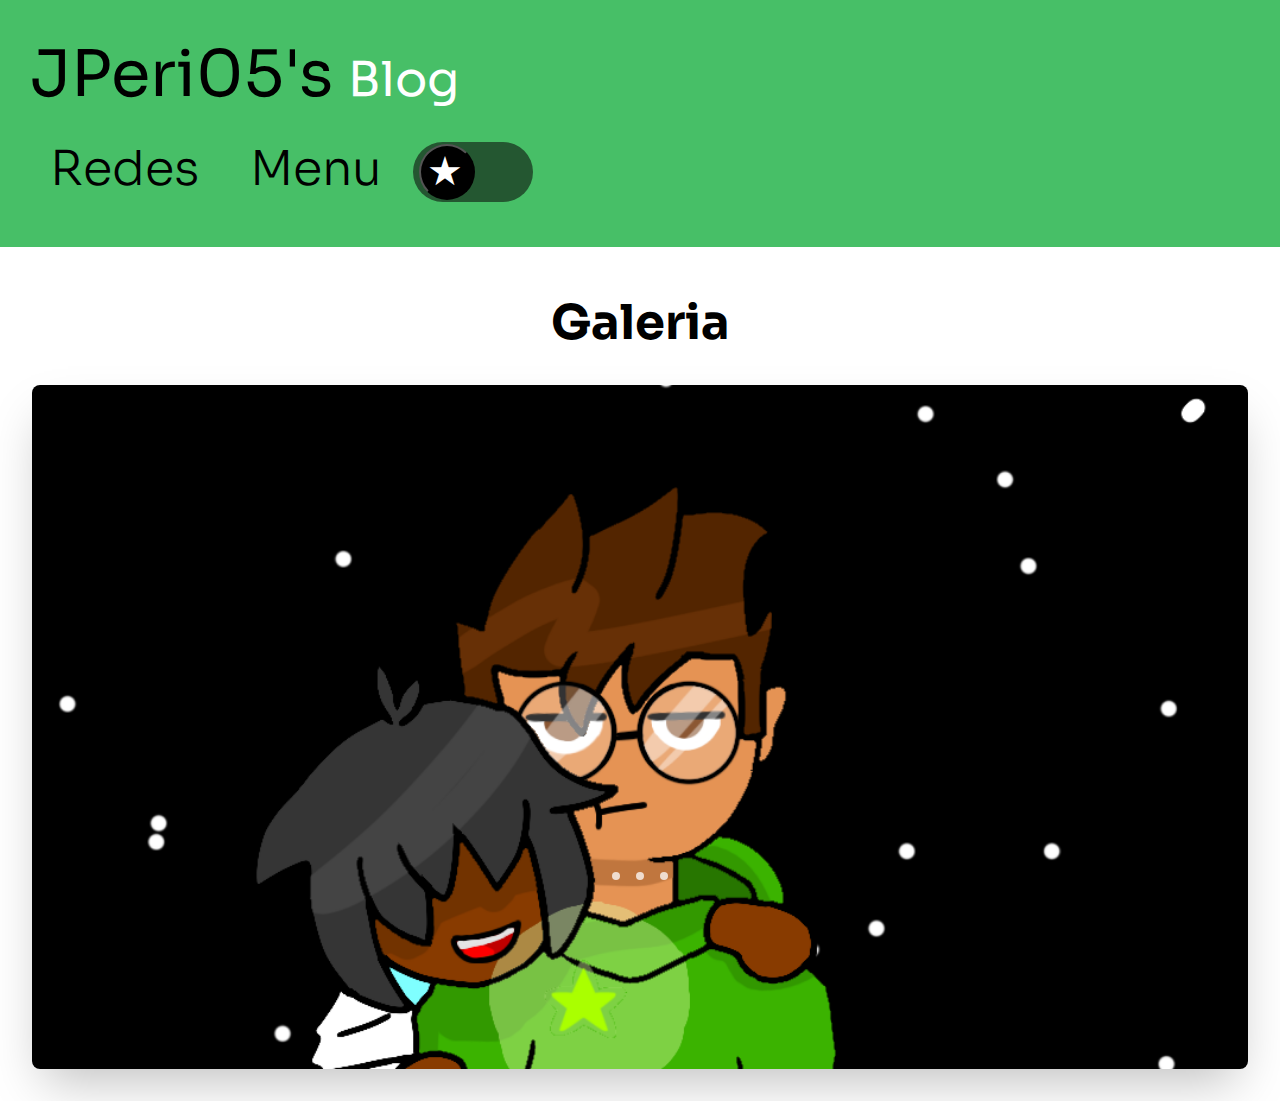
==== galeria.html @ e8571c25 "Adicionando galeria e preview de imagens" ====
<!DOCTYPE html>
<html>

<head>
  <meta charset="UTF-8">
  <meta name="viewport" content="width=device-width, initial-scale=1">
  <link rel="stylesheet" href="style.css">
  <title>Galeria</title>
</head>

<body class="light-mode">
  <header>
        <div class="header-box">
          <a class="header-title" href="index.html">JPeri05's
          <span class="title-span">Blog</span></a>
        </div>
        <div class="navbox">
            <nav class="navbar">
                <ul>
                    <li><a href="#">Redes</a></li>
                    <li>
                        <a href="#">Menu</a>
                        <ul>
                            <li><a href="sobre-mim.html">Sobre</a></li>
                            <li><a href="#">Blog</a></li>
                            <li><a href="galeria.html">Galeria</a></li>
                        </ul>
                    </li>
                    <li>
                        <div class="buttonSlider">
                            <button id="toggle-button">★</button>
                        </div>
                    </li>
                </ul>
            </nav>
        </div>
    </header>
    <main>
      <section class="main-section">
        <h1 class="title">Galeria</h1>
  <section class="slide-section">
    <div class="slidder-wrapper">
      <div class="slider">
        <img id="slide-1" src="img/img-galeria/142 Sem Título.png" alt="Star Catchers">
        <img id="slide-2" src="img/img-galeria/22 Sem Título.png" alt="Psao - O monstro">
        <img id="slide-3" src="img/img-galeria/262 Sem Título_20221121214609.png" alt="Poggers">
      </div>
      <div class="slider-nav">
        <a href="#slide-1"></a>
        <a href="#slide-2"></a>
        <a href="#slide-3"></a>
      </div>
    </div>
  </section>
</body>

</html>
---- style.css ----
@import url('https://fonts.googleapis.com/css2?family=Sora:wght@100;200;300;400;500;600;700;800&display=swap');

* {
  margin: 0;
  padding: 0;
  box-sizing: border-box;
}

:root {
  --color-box: #47bf67;
  --lighter-color: #3da859;
  --darkcolor-box: #2d6e3e;
  --darker-color: #245731;
  --color-special: #76fc6a;
  --neutral-gray: #999;
}

@media (max-width: 1600px) {
  body {
    width: 100%;
    height: 100vh;
    font-size: 16pt;
    font-family: 'Sora', sans-serif;
    color: #000;
  }
  
  header {
    width: 100%;
    height: auto;
    margin-bottom: 5vh;
    background-color: var(--color-box);
    padding: 30px;
    line-height: 1.4;
    text-align: start;
  }
  
  .header-title {
    font-size: 4rem;
    text-align: left;
    text-decoration: none;
    color: #000;
  }
  
  .buttonSlider {
    width: 120px;
    height: 60px;
    border-radius: 130px;
    background: var(--darker-color);
    display: flex;
    justify-content: start;
    padding-top: 2px;
    padding-bottom: 2px;
    padding-left: 6px;
    transition: all .5s;
  }
  
  .dark-mode .buttonSlider {
    width: 120px;
    height: 60px;
    border-radius: 130px;
    background: var(--lighter-color);
    display: flex;
    justify-content: end;
    padding-top: 2px;
    padding-bottom: 2px;
    padding-left: 6px;
    transition: all .5s;
  }
  
  .title-span {
    font-size: 3rem;
    color: #fff;
  }
  
  .title {
    font-size: 3rem;
    text-align: center;
  }
  
  .main-section {
    text-align: center;
  }
  
  .main-box1 {
    display: flex;
    flex-direction: row;
    justify-content: center;
  }
  
  .main-article {
    margin-top: 25px;
    width: 80%;
    height: auto;
    text-align: left;
    line-height: 1.4;
    padding: 25px 25px 15px 25px;
    border: #000 5px solid;
  }
  
  .main-article p {
    font-size: 14pt;
  }
  
  .name-span {
    font-size: 14pt;
    color: var(--color-special);
  }
  
  .article-span {
    font-size: 12pt;
  }
  
  .span-email {
    color: darkgreen;
    text-decoration: underline;
  }
  
  footer {
    width: 100%;
    height: auto;
    margin-top: 3vh;
    background-color: var(--color-box);
    line-height: 1.4;
    padding: 15px;
  }
  
  .footer-title {
    font-size: 2rem;
    text-align: center;
    font-weight: 400;
  }
  
  .light-mode {
    background-color: #fff;
    color: #000;
    transition: all .5s;
  }
  
  .light-mode article {
    border-color: #000;
  }
  
  .dark-mode {
    background-color: #000;
    color: #fff;
    transition: all .5s;
  }
  
  .dark-mode article {
    border-color: #fff;
  }
  
  .dark-mode .title-span {
    color: #000;
  }
  
  .dark-mode header {
    background-color: var(--darkcolor-box);
  }
  
  .dark-mode footer {
    background-color: var(--darkcolor-box);
  }
  
  .light-mode .navbar li {
    background: var(--color-box);
  }
  
  .dark-mode .navbar li {
    background: var(--darkcolor-box);
  }
  
  .dark-mode .navbox {
    background: var(--darkcolor-box);
  }
  
  #toggle-button {
    fill: #fff;
    color: #fff;
    background-color: #000;
    width: 56px;
    height: 56px;
    border-radius: 50%;
    font-size: 30pt;
    line-height: 1.0;
    text-align: center;
    padding: 5px;
    padding-left: 6px;
    display: flex;
    transition: all .5s;
  }
  
  .dark-mode #toggle-button {
    fill: #fff;
    color: #000;
    background-color: #fff;
    width: 56px;
    height: 56px;
    border-radius: 50%;
    font-size: 30pt;
    line-height: 1.0;
    text-align: center;
    padding: 5px;
    padding-left: 8px;
    display: flex;
    transition: all .5s;
  }
  
  #toggle-button:hover {
    background-color: #888;
    color: #fff;
  }
  
  .dark-mode #toggle-button:hover {
    background-color: #888;
    color: #000;
  }
  
  .header-box {
    background: var(--color-box);
  }
  
  .dark-mode .header-box {
    background: var(--darkcolor-box);
  }
  
  .navbox {
    display: flex;
    flex-direction: row;
    justify-content: center;
    background: var(--color-box);
  }
  
  .dark-mode .navbox {
    display: flex;
    flex-direction: row;
    justify-content: center;
    background: var(--darkcolor-box);
  }
  
  .dark-mode .navbar {
    background-color: var(--darkcolor-box);
    position: relative;
    z-index: 999;
    width: 100%;
    font-size: 3rem;
    color: #fff;
  }
  
  .navbar {
    background-color: var(--color-box);
    position: relative;
    z-index: 999;
    width: 100%;
    font-size: 3rem;
    color: #000;
  }
  
  .dark-mode .navbar ul {
    list-style-type: none;
    background: var(--darkcolor-box);
  }
  
  .navbar ul {
    list-style-type: none;
    background: var(--color-box);
    line-height: 1.4
  }
  
  .navbar li {
    display: inline-block;
  }
  
  .navbar li a {
    color: white;
    display: block;
    padding: 15px 20px;
    text-decoration: none;
    font-weight: 300;
    color: #000;
  }
  
  .dark-mode .navbar li a {
    color: #000;
    display: block;
    padding: 15px 20px;
    text-decoration: none;
  }
  
  .navbar ul ul {
    position: absolute;
    display: none;
  }
  
  .navbar ul ul li {
    display: block;
  }
  
  .navbar li:hover ul {
    display: block;
  }
  
  .navbar ul ul li a:hover {
    background-color: #555;
  }
  
  .table-sobre {
    width: 70%;
    height: auto;
    margin: auto;
    padding: 15px;
    font-size: 30pt;
    background-color: #fff;
    border: 5px #000 solid;
  }
  
  .table-sobre th {
    text-align: left;
    padding: 5px;
    padding-right: 0;
    font-weight: 500;
  }
  
  .table-sobre td {
    text-align: right;
    padding: 5px;
    padding-left: 0;
    font-weight: 300;
  }
  
  .dark-mode .table-sobre {
    width: 70%;
    height: auto;
    margin: auto;
    padding: 15px;
    font-size: 30pt;
    background-color: #000;
    border: 5px #fff solid;
    color: #fff;
  }
  
  .dark-mode .table-sobre th {
    text-align: left;
    padding: 5px;
    padding-right: 0;
    font-weight: 500;
  }
  
  .dark-mode .table-sobre td {
    text-align: right;
    padding: 5px;
    padding-left: 0;
    font-weight: 300;
  }
  
  .espere {
    margin-top: 5vh;
    display: flex;
    justify-content: center;
  }
  
  .espere img {
    width: 800px;
    height: auto;
    display: flex;
  }
  
  .slide-section {
    padding: 2rem;
  }
  
  .slider-wrapper {
    position: relative;
    max-width: 48rem;
    margin: 0 auto;
  }
  
  .slider {
    display: flex;
    aspect-ratio: 16/9;
    overflow-x: auto;
    scroll-snap-type: x mandatory;
    scroll-behavior: smooth;
    box-shadow: 0 1.5rem 3rem -0.75rem hsla(0, 0%, 0%, 0.25);
    border-radius: 0.5rem;
  }
  
  .slider img {
    flex: 1 0 100%;
    scroll-snap-align: start;
    object-fit: cover;
  }
  
  .slider-nav {
    display: flex;
    column-gap: 1rem;
    position: absolute;
    bottom: 1.25rem;
    left: 50%;
    transform: translateX(-50%);
    z-index: 1;
  }
  
  .slider-nav a {
    width: 0.5rem;
    height: 0.5rem;
    border-radius: 50%;
    background-color: #fff;
    opacity: 0.75;
    transition: opacity ease 250ms;
  }
  
  slider-nav a:hover {
    opacity: 100%;
  }
}

@media (max-width: 600px) {
  body {
    width: 100%;
    height: 100vh;
    font-size: 20pt;
    font-family: 'Sora', sans-serif;
    font-weight: 200;
  }
  
  header {
    width: 100%;
    height: auto;
    margin-bottom: 2vh;
    background-color: var(--color-box);
    padding: 15px;
    line-height: 1.2;
    text-align: center;
  }
  
  .header-title {
    font-size: 3rem;
    text-align: center;
    font-weight: 500;
    text-decoration: none;
    color: #000;
  }
  
  .dark-mode .header-title {
    color: #fff;
  }
  
  .buttonSlider {
    width: 60px;
    height: 30px;
    border-radius: 130px;
    background: var(--darker-color);
    display: flex;
    justify-content: start;
    padding-top: 1px;
    padding-bottom: 1px;
    padding-left: 3px;
    transition: all .5s;
  }
  
  .dark-mode .buttonSlider {
    width: 60px;
    height: 30px;
    border-radius: 130px;
    background: var(--lighter-color);
    display: flex;
    justify-content: end;
    padding-top: 1px;
    padding-bottom: 1px;
    padding-left: 3px;
    transition: all .5s;
  }
  
  .title-span {
    font-size: 2rem;
    color: #fff;
  }
  
  .title {
    font-size: 1.5rem;
    text-align: center;
    font-weight: 400;
  }
  
  .main-section {
    text-align: center;
  }
  
  .main-box1 {
    display: flex;
    flex-direction: row;
    justify-content: center;
  }
  
  .main-box2 {
    display: flex;
    flex-direction: column;
    justify-content: center;
  }
  
  .main-article {
    width: 80%;
    height: auto;
    text-align: left;
    line-height: 1.4;
    padding: 20px 10px 10px 20px;
    border: #000 5px solid;
  }
  
  .main-article p {
    font-size: 11pt;
  }
  
  .name-span {
    font-size: 13pt;
    color: var(--color-special);
    font-weight: 450;
  }
  
  .article-span {
    font-size: 13pt;
    font-weight: 300;
  }
  
  .span-email {
    color: darkgreen;
    text-decoration: underline;
    font-weight: 600;
  }
  
  footer {
    width: 100%;
    height: auto;
    margin-top: 3vh;
    background-color: var(--color-box);
    line-height: 1.4;
    padding: 15px;
  }
  
  .footer-title {
    font-size: 1.5rem;
    text-align: center;
    font-weight: 400;
  }
  
  .light-mode {
    background-color: #fff;
    color: #000;
    transition: all .5s;
  }
  
  .light-mode article {
    border-color: #000;
  }
  
  .dark-mode {
    background-color: #000;
    color: #fff;
    transition: all .5s;
  }
  
  .dark-mode article {
    border-color: #fff;
  }
  
  .dark-mode .title-span {
    color: #000;
  }
  
  .dark-mode header {
    background-color: var(--darkcolor-box);
  }
  
  .dark-mode footer {
    background-color: var(--darkcolor-box);
  }
  
  .light-mode .navbar li {
    background: var(--color-box);
  }
  
  .dark-mode .navbar li {
    background: var(--darkcolor-box);
  }
  
  .dark-mode .navbox {
    background: var(--darkcolor-box);
  }
  
  #toggle-button {
    fill: #fff;
    color: #fff;
    background-color: #000;
    width: 28px;
    height: 28px;
    border-radius: 50%;
    font-size: 18pt;
    text-align: center;
    padding: 1px;
    line-height: 1.0;
    display: flex;
    transition: all .5s;
  }
  
  .dark-mode #toggle-button {
    fill: #fff;
    color: #000;
    background-color: #fff;
    width: 28px;
    height: 28px;
    border-radius: 50%;
    font-size: 18pt;
    text-align: center;
    padding: 1px;
    line-height: 1.0;
    display: flex;
    transition: all .5s;
  }
  
  #toggle-button:hover {
    background-color: #888;
    color: #fff;
  }
  
  .dark-mode #toggle-button:hover {
    background-color: #888;
    color: #000;
  }
  
  .header-box {
    background: var(--color-box);
  }
  
  .dark-mode .header-box {
    background: var(--darkcolor-box);
  }
  
  .navbox {
    display: flex;
    flex-direction: row;
    background: var(--color-box);
  }
  
  .dark-mode .navbox {
    display: flex;
    flex-direction: row;
    background: var(--darkcolor-box);
  }
  
  .dark-mode .navbar {
    background-color: var(--darkcolor-box);
    position: relative;
    z-index: 999;
    width: 100%;
    font-size: 1.5rem;
    color: #fff;
  }
  
  .navbar {
    background-color: var(--color-box);
    position: relative;
    z-index: 999;
    width: 100%;
    font-size: 1.5rem;
    color: #000;
  }
  
  .dark-mode .navbar ul {
    list-style-type: none;
    background: var(--darkcolor-box);
  }
  
  .navbar ul {
    list-style-type: none;
    background: var(--color-box);
    line-height: 1.4
  }
  
  .navbar li {
    display: inline-block;
  }
  
  .navbar li a {
    color: white;
    display: block;
    padding: 5px 10px;
    text-decoration: none;
    font-weight: 400;
  }
  
  .dark-mode .navbar li a {
    color: #000;
    display: block;
    padding: 5px 10px;
    text-decoration: none;
  }
  
  .navbar ul ul {
    position: absolute;
    display: none;
  }
  
  .navbar ul ul li {
    display: block;
  }
  
  .navbar li:hover ul {
    display: block;
  }
  
  .navbar ul ul li a:hover {
    background-color: #555;
  }
  
  .table-sobre {
    width: auto;
    height: auto;
    margin: auto;
    padding: 20px 20px 10px 20px;
    font-size: 14pt;
    background-color: #000;
    border: 1px solid #000;
    padding: 1px;
  }
  .dark-mode .table-sobre {
    width: auto;
    height: auto;
    margin: auto;
    font-size: 14pt;
    background-color: #fff;
    border: 1px solid #fff;
    padding: 1px;
  }
  .table-sobre tr {
    background-color: #fff;
    padding: 1px;
  }
  .dark-mode .table-sobre tr {
    background-color: #000;
    padding: 1px;
  }
  
  .table-sobre th {
    text-align: left;
    padding: 5px;
    padding-right: 0;
    font-weight: 500;
    padding: 5px;
  }
  .dark-mode .table-sobre th {
    border-color: #000;
    padding: 5px;
  }
  .table-sobre td {
    text-align: right;
    padding: 5px;
    padding-left: 0;
    font-weight: 300;
    padding: 5px;
  }
  .dark-mode .table-sobre td {
    border-color: #fff;
    padding: 5px;
  }
  
  .espere {
    margin-top: 5vh;
    display: flex;
    justify-content: center;
  }
  .espere img {
    width: 300px;
    height: auto;
    display: flex;
  }
  
  .slide-section {
    padding: 2rem;
  }
  
  .slider-wrapper {
    position: relative;
    max-width: 48rem;
    margin: 0 auto;
  }
  
  .slider {
    display: flex;
    aspect-ratio: 16/9;
    overflow-x: auto;
    scroll-snap-type: x mandatory;
    scroll-behavior: smooth;
    box-shadow: 0 1.5rem 3rem -0.75rem hsla(0, 0%, 0%, 0.25);
    border-radius: 0.5rem;
  }
  
  .slider img {
    flex: 1 0 100%;
    scroll-snap-align: start;
    object-fit: cover;
  }
  
  .slider-nav {
    display: flex;
    column-gap: 1rem;
    position: absolute;
    bottom: 1.25rem;
    left: 50%;
    transform: translateX(-50%);
    z-index: 1;
  }
  
  .slider-nav a {
    width: 0.5rem;
    height: 0.5rem;
    border-radius: 50%;
    background-color: #fff;
    opacity: 0.75;
    transition: opacity ease 250ms;
  }
  
  slider-nav a:hover {
    opacity: 100%;
  }
}
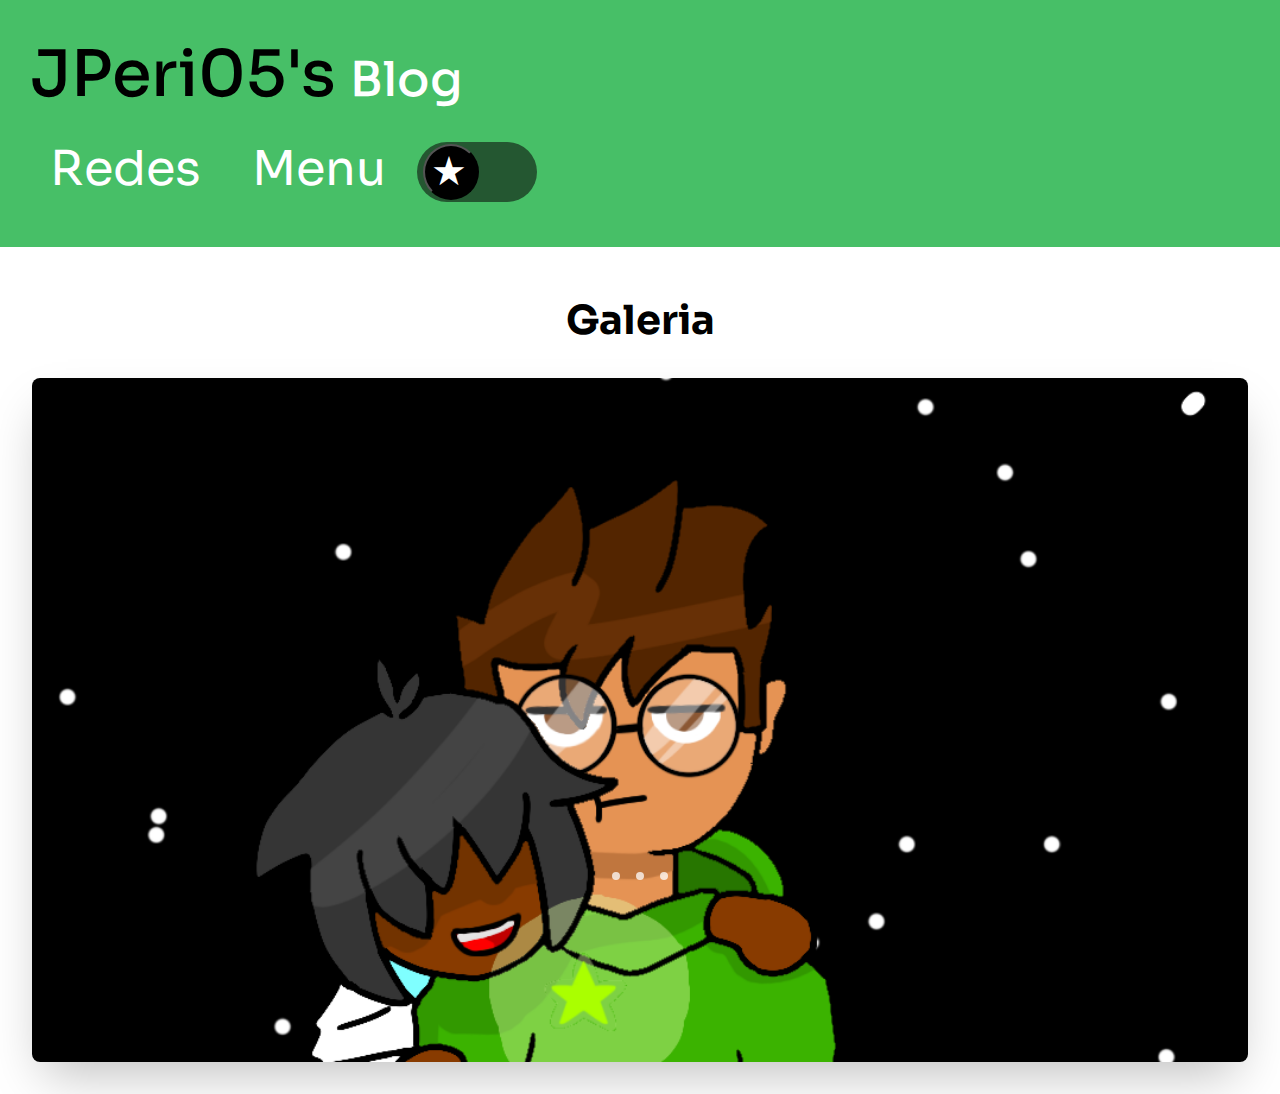
==== commit ea829d99: "Reorganizando códigos CSS" ====
--- a/galeria.html
+++ b/galeria.html
@@ -4,16 +4,14 @@
 <head>
   <meta charset="UTF-8">
   <meta name="viewport" content="width=device-width, initial-scale=1">
-  <link rel="stylesheet" href="style.css">
+  <link rel="stylesheet" href="style2.css">
   <title>Galeria</title>
 </head>
 
 <body class="light-mode">
-  <header>
-        <div class="header-box">
+  <header class="header-box">
           <a class="header-title" href="index.html">JPeri05's
           <span class="title-span">Blog</span></a>
-        </div>
         <div class="navbox">
             <nav class="navbar">
                 <ul>
@@ -28,7 +26,7 @@
                     </li>
                     <li>
                         <div class="buttonSlider">
-                            <button id="toggle-button">★</button>
+                            <button id="switch-button">★</button>
                         </div>
                     </li>
                 </ul>
--- a/style2.css
+++ b/style2.css
@@ -0,0 +1,649 @@
+@import url('https://fonts.googleapis.com/css2?family=Sora:wght@100;200;300;400;500;600;700;800&display=swap');
+
+* {
+  margin: 0;
+  padding: 0;
+  box-sizing: border-box;
+}
+
+:root {
+  --color-box: #47bf67;
+  --lighter-color: #3da859;
+  --darkcolor-box: #2d6e3e;
+  --darker-color: #245731;
+  --color-special: #76fc6a;
+  --neutral-gray: #999;
+}
+
+/* Estilo para computador */
+@media (max-width: 1600px) {
+  /* Modo claro/padrão */
+  .light-mode {
+    width: 100%;
+    height: 100vh;
+    font-size: 16pt;
+    font-weight: 200;
+    color: #000;
+    background-color: #fff;
+    font-family: 'Sora', sans-serif;
+  }
+  /* Modo escuro/alternativo */
+  .dark-mode {
+    color: #fff;
+    background-color: #000;
+  }
+  /* Cabeçario do site */
+  .header-box {
+    width: 100%;
+    height: auto;
+    margin-bottom: 3rem;
+    padding: 30px;
+    line-height: 1.4;
+    text-align: start;
+    background-color: var(--color-box);
+  }
+  /* Cabeçario modo escuro */
+  .dark-mode header {
+    background-color: var(--darkcolor-box);
+  }
+  /* Titulo do cabeçario */
+  .header-title {
+    font-size: 4rem;
+    font-weight: 500;
+    text-align: left;
+    text-decoration: none;
+    color: #000;
+  }
+  /* Modo escuro do título cabeçario */
+  .dark-mode .header-title {
+    color: #fff;
+  }
+  /* Span do titulo do cabeçario */
+  .title-span {
+    font-size: 3rem;
+    color: #fff;
+  }
+  /* Modo escuro do Span cabeçario */
+  .dark-mode .title-span {
+    color: #000;
+  }
+  /* Área de navegação */
+  .navbox {
+    display: flex;
+    flex-direction: row;
+    background-color: var(--color-box);
+  }
+  /* Modo escuro da área de navegação */
+  .dark-mode .navbox {
+    background-color: var(--darkcolor-box);
+  }
+  /* Barra de navegação */
+  .navbar {
+    position: relative;
+    z-index: 999;
+    width: 100%;
+    font-size: 3rem;
+    color: #000;
+  }
+  .navbar ul {
+    list-style: none;
+    background-color: var(--color-box);
+    line-height: 1.4;
+  }
+  .navbar li {
+    display: inline-block;
+  }
+  .navbar li a {
+    color: #fff;
+    display: block;
+    padding: 15px 20px;
+    text-decoration: none;
+    font-weight: 400;
+  }
+  .navbar ul ul {
+    position: absolute;
+    display: none;
+  }
+  .navbar ul ul li {
+    display: block;
+  }
+  /* Modo escuro da barra de navegação */
+  .dark-mode .navbar {
+    color: #fff;
+  }
+  .dark-mode .navbar ul {
+    background-color: var(--darkcolor-box);
+  }
+  .dark-mode .navbar li a {
+    color: #000;
+  }
+  /* Hover da barra de navegação */
+  .navbar li:hover ul {
+    display: block;
+  }
+  .navbar ul ul li a:hover {
+    background-color: #555;
+  }
+  /* Caixa do botão - Modo claro */
+  .buttonSlider {
+    width: 120px;
+    height: 60px;
+    border-radius: 30px;
+    background-color: var(--darker-color);
+    display: flex;
+    justify-content: start;
+    padding-top: 2px;
+    padding-bottom: 2px;
+    padding-left: 6px;
+    transition: all .5s;
+  }
+  /* Caixa do botão - Modo escuro */
+  .dark-mode buttonSlider {
+    background-color: var(--lighter-color);
+    display: flex;
+    justify-content: end;
+  }
+  /* Botão claro */
+  #switch-button {
+    fill: #fff;
+    color: #fff;
+    background-color: #000;
+    width: 56px;
+    height: 56px;
+    border-radius: 50%;
+    font-size: 30pt;
+    line-height: 1.0;
+    text-align: center;
+    padding: 5px;
+    padding-left: 6px;
+    display: flex;
+    transition: all .5s;
+  }
+  /* Botão escuro */
+  .dark-mode #switch-button {
+    fill: #fff;
+    color: #000;
+    background-color: #fff;
+    padding-left: 8px;
+    display: flex;
+  }
+  /* Botão modo claro com Hover */
+  #switch-button:hover {
+    background-color: #888;
+    color: #fff;
+  }
+  /* Botão modo escuro com Hover  */
+  .dark-mode #switch-button:hover {
+    color: #000;
+  }
+  /* Título principal */
+  .title {
+    font-size: 2.5rem;
+    text-align: center;
+  }
+  /* Área principal */
+  .main-section {
+    text-align: center;
+  }
+  .main-box1 {
+    display: flex;
+    flex-direction: row;
+    justify-content: center;
+  }
+  /* Artigo principal */
+  .main-article {
+    margin-top: 25px;
+    width: 80%;
+    height: auto;
+    text-align: left;
+    line-height: 1.4;
+    padding: 25px 25px 15px 25px;
+    border: #000 5px solid;
+  }
+  .main-article p {
+    font-size: 14pt;
+  }
+  /* Modo escuro do artigo */
+  .dark-mode .main-article {
+    border-color: #fff;
+  }
+  /* Spans de artigo */
+  .name-span {
+    font-size: 14pt;
+    color: var(--color-special);
+    font-weight: 450;
+  }
+  .article-span {
+    font-size: 13;
+    font-weight: 300;
+  }
+  .span-email {
+    text-decoration: underline;
+    color: darkgreen;
+    font-weight: 600;
+  }
+  /* Rodapé do site */
+  footer {
+    width: 100%;
+    height: auto;
+    margin-top: 3rem;
+    background-color: var(--color-box);
+    line-height: 1.4;
+    padding: 15px;
+  }
+  /* Rodapé modo escuro */
+  .dark-mode footer {
+    background-color: var(--darkcolor-box);
+  }
+  /* Título do rodapé */
+  .footer-title {
+    font-size: 2rem;
+    text-align: center;
+    font-weight: 400;
+  }
+  /* Tabela da página Sobre-mim */
+  .table-sobre {
+    width: 70%;
+    height: auto;
+    margin: auto;
+    padding: 15px;
+    font-size: 3.5rem;
+    background-color: #fff;
+    border: 5px solid #000;
+  }
+  .table-sobre th {
+    text-align: left;
+    padding: 5px;
+    padding-right: 0;
+    font-weight: 500;
+  }
+  .table-sobre td {
+    text-align: right;
+    padding: 5px;
+    padding-left: 0;
+    font-weight: 300;
+  }
+  /* Modo escuro da tabela Sobre */
+  .dark-mode .table-sobre {
+    background-color: #000;
+    border-color: #fff;
+    color: #fff;
+  }
+  /* Imagem de placeholder */
+  .espere {
+    margin-top: 5rem;
+    display: flex;
+    justify-content: center;
+  }
+  .espere img {
+    width: 800px;
+    height: auto;
+    display: flex;
+  }
+  /* Área de slide da página Galeria */
+  .slide-section {
+    padding: 2rem;
+  }
+  .slider-wrapper {
+    position: relative;
+    max-width: 48rem;
+    margin: 0 auto;
+  }
+  /* Slide de imagens da Galeria */
+  .slider {
+    display: flex;
+    aspect-ratio: 16/9;
+    overflow-x: auto;
+    scroll-snap-type: x mandatory;
+    scroll-behavior: smooth;
+    box-shadow: 0 1.5rem 3rem -0.75rem hsla(0, 0%, 0%, 0.25);
+    border-radius: 0.5rem;
+  }
+  /* Configuração das imagens */
+  .slider img {
+    flex: 1 0 100%;
+    scroll-snap-align: start;
+    object-fit: cover;
+  }
+  /* Navegador do slider de imagens */
+  .slider-nav {
+    display: flex;
+    column-gap: 1rem;
+    position: absolute;
+    bottom: 1.25rem;
+    left: 50%;
+    transform: translateX(-50%);
+    z-index: 1;
+  }
+  .slider-nav a {
+    width: 0.5rem;
+    height: 0.5rem;
+    border-radius: 50%;
+    background-color: #fff;
+    opacity: 0.75;
+    transition: opacity ease 250ms;
+  }
+  /* Navegador do slider com Hover */
+  slider-nav a:hover {
+    opacity: 100%;
+  }
+}
+
+/* Estilo responsivo da página para celular */
+@media (max-width: 600px) {
+  /* Modo claro/padrão */
+  .light-mode {
+    width: 100%;
+    height: 100vh;
+    font-size: 20pt;
+    font-weight: 200;
+    color: #000;
+    background-color: #fff;
+    font-family: 'Sora', sans-serif;
+  }
+  /* Modo escuro/alternativo */
+  .dark-mode {
+    color: #fff;
+    background-color: #000;
+  }
+  /* Cabeçario do site */
+  .header-box {
+    width: 100%;
+    height: auto;
+    margin-bottom: 3rem;
+    padding: 15px;
+    line-height: 1.2;
+    text-align: center;
+    background-color: var(--color-box);
+  }
+  /* Cabeçario modo escuro */
+  .dark-mode header {
+    background-color: var(--darkcolor-box);
+  }
+  /* Titulo do cabeçario */
+  .header-title {
+    font-size: 3rem;
+    font-weight: 500;
+    text-align: center;
+    text-decoration: none;
+    color: #000;
+  }
+  /* Modo escuro do título cabeçario */
+  .dark-mode .header-title {
+    color: #fff;
+  }
+  /* Span do titulo do cabeçario */
+  .title-span {
+    font-size: 2rem;
+    color: #fff;
+  }
+  /* Modo escuro do Span cabeçario */
+  .dark-mode .title-span {
+    color: #000;
+  }
+  /* Área de navegação */
+  .navbox {
+    display: flex;
+    flex-direction: row;
+    background-color: var(--color-box);
+  }
+  /* Modo escuro da área de navegação */
+  .dark-mode .navbox {
+    background-color: var(--darkcolor-box);
+  }
+  /* Barra de navegação */
+  .navbar {
+    position: relative;
+    z-index: 999;
+    width: 100%;
+    font-size: 1.5rem;
+    color: #000;
+  }
+  .navbar ul {
+    list-style: none;
+    background-color: var(--color-box);
+    line-height: 1.4;
+  }
+  .navbar li {
+    display: inline-block;
+  }
+  .navbar li a {
+    color: #fff;
+    display: block;
+    padding: 5px 10px;
+    text-decoration: none;
+    font-weight: 400;
+  }
+  .navbar ul ul {
+    position: absolute;
+    display: none;
+  }
+  .navbar ul ul li {
+    display: block;
+  }
+  /* Modo escuro da barra de navegação */
+  .dark-mode .navbar {
+    color: #fff;
+  }
+  .dark-mode .navbar ul {
+    background-color: var(--darkcolor-box);
+  }
+  .dark-mode .navbar li a {
+    color: #000;
+  }
+  /* Hover da barra de navegação */
+  .navbar li:hover ul {
+    display: block;
+  }
+  .navbar ul ul li a:hover {
+    background-color: #555;
+  }
+  /* Caixa do botão - Modo claro */
+  .buttonSlider {
+    width: 60px;
+    height: 30px;
+    border-radius: 30px;
+    background-color: var(--darker-color);
+    display: flex;
+    justify-content: start;
+    padding-top: 1px;
+    padding-bottom: 1px;
+    padding-left: 3px;
+    transition: all .5s;
+  }
+  /* Caixa do botão - Modo escuro */
+  .dark-mode buttonSlider {
+    background-color: var(--lighter-color);
+    display: flex;
+    justify-content: end;
+  }
+  /* Botão claro */
+  #switch-button {
+    fill: #fff;
+    color: #fff;
+    background-color: #000;
+    width: 28px;
+    height: 28px;
+    border-radius: 50%;
+    font-size: 18pt;
+    line-height: 1.0;
+    text-align: center;
+    padding: 1px;
+    display: flex;
+    transition: all .5s;
+  }
+  /* Botão escuro */
+  .dark-mode #switch-button {
+    fill: #fff;
+    color: #000;
+    background-color: #fff;
+    display: flex;
+  }
+  /* Botão modo claro com Hover */
+  #switch-button:hover {
+    background-color: #888;
+    color: #fff;
+  }
+  /* Botão modo escuro com Hover  */
+  .dark-mode #switch-button:hover {
+    color: #000;
+  }
+  /* Título principal */
+  .title {
+    font-size: 1.5rem;
+    font-weight: 400;
+    text-align: center;
+  }
+  /* Área principal */
+  .main-section {
+    text-align: center;
+  }
+  .main-box1 {
+    display: flex;
+    flex-direction: row;
+    justify-content: center;
+  }
+  /* Artigo principal */
+  .main-article {
+    width: 80%;
+    height: auto;
+    text-align: left;
+    line-height: 1.4;
+    padding: 20px 10px 10px 20px;
+    border: #000 5px solid;
+  }
+  .main-article p {
+    font-size: 11pt;
+  }
+  /* Modo escuro do artigo */
+  .dark-mode .main-article {
+    border-color: #fff;
+  }
+  /* Spans de artigo */
+  .name-span {
+    font-size: 13pt;
+    font-weight: 450;
+    color: var(--color-special);
+  }
+  .article-span {
+    font-size: 13pt;
+    font-weight: 300;
+  }
+  .span-email {
+    text-decoration: underline;
+    color: darkgreen;
+    font-weight: 600;
+  }
+  /* Rodapé do site */
+  footer {
+    width: 100%;
+    height: auto;
+    margin-top: 3rem;
+    background-color: var(--color-box);
+    line-height: 1.4;
+    padding: 15px;
+  }
+  /* Rodapé modo escuro */
+  .dark-mode footer {
+    background-color: var(--darkcolor-box);
+  }
+  /* Título do rodapé */
+  .footer-title {
+    font-size: 1.5rem;
+    text-align: center;
+    font-weight: 400;
+  }
+  /* Tabela da página Sobre-mim */
+  .table-sobre {
+    width: auto;
+    height: auto;
+    margin: auto;
+    padding: 20px 20px 10px 20px;
+    font-size: 14pt;
+    background-color: #fff;
+    border: 1px solid #000;
+  }
+  .table-sobre tr {
+    background-color: #fff;
+    padding: 1px;
+  }
+  .table-sobre th {
+    text-align: left;
+    padding: 5px;
+    padding-right: 0;
+    font-weight: 500;
+  }
+  .table-sobre td {
+    text-align: right;
+    padding: 5px;
+    padding-left: 0;
+    font-weight: 300;
+  }
+  /* Modo escuro da tabela Sobre */
+  .dark-mode .table-sobre {
+    background-color: #000;
+    border-color: #fff;
+    color: #fff;
+  }
+  .dark-mode .table-sobre tr {
+    background-size: #000;
+  }
+  /* Imagem de placeholder */
+  .espere {
+    margin-top: 5rem;
+    display: flex;
+    justify-content: center;
+  }
+  .espere img {
+    width: 300px;
+    height: auto;
+    display: flex;
+  }
+  /* Área de slide da página Galeria */
+  .slide-section {
+    padding: 2rem;
+  }
+  .slider-wrapper {
+    position: relative;
+    max-width: 48rem;
+    margin: 0 auto;
+  }
+  /* Slide de imagens da Galeria */
+  .slider {
+    display: flex;
+    aspect-ratio: 16/9;
+    overflow-x: auto;
+    scroll-snap-type: x mandatory;
+    scroll-behavior: smooth;
+    box-shadow: 0 1.5rem 3rem -0.75rem hsla(0, 0%, 0%, 0.25);
+    border-radius: 0.5rem;
+  }
+  /* Configuração das imagens */
+  .slider img {
+    flex: 1 0 100%;
+    scroll-snap-align: start;
+    object-fit: cover;
+  }
+  /* Navegador do slider de imagens */
+  .slider-nav {
+    display: flex;
+    column-gap: 1rem;
+    position: absolute;
+    bottom: 1.25rem;
+    left: 50%;
+    transform: translateX(-50%);
+    z-index: 1;
+  }
+  .slider-nav a {
+    width: 0.5rem;
+    height: 0.5rem;
+    border-radius: 50%;
+    background-color: #fff;
+    opacity: 0.75;
+    transition: opacity ease 250ms;
+  }
+  /* Navegador do slider com Hover */
+  slider-nav a:hover {
+    opacity: 100%;
+  }
+}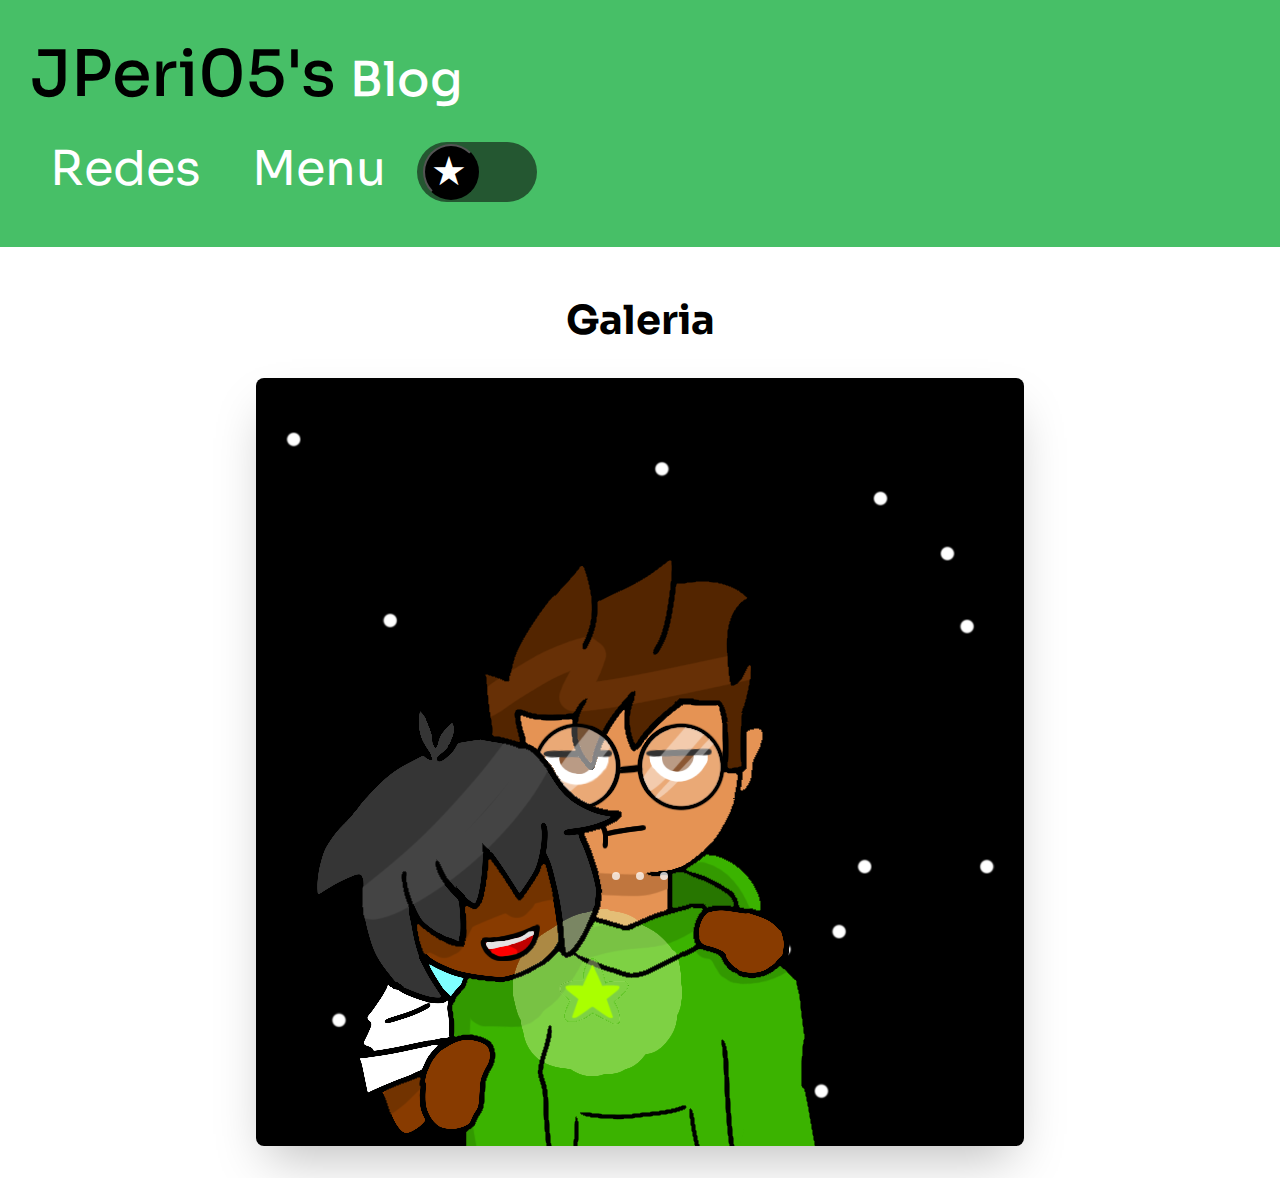
==== commit d1150a93: "Consertando o slider da Galeria" ====
--- a/galeria.html
+++ b/galeria.html
@@ -41,7 +41,7 @@
       <div class="slider">
         <img id="slide-1" src="img/img-galeria/142 Sem Título.png" alt="Star Catchers">
         <img id="slide-2" src="img/img-galeria/22 Sem Título.png" alt="Psao - O monstro">
-        <img id="slide-3" src="img/img-galeria/262 Sem Título_20221121214609.png" alt="Poggers">
+        <img id="slide-3" src=".img/img-galeria/262 Sem Título_20221121214609.png" alt="Poggers">
       </div>
       <div class="slider-nav">
         <a href="#slide-1"></a>
--- a/style2.css
+++ b/style2.css
@@ -15,7 +15,7 @@
   --neutral-gray: #999;
 }
 
-/* Estilo para computador */
+  /* Estilo para computador */
 @media (max-width: 1600px) {
   /* Modo claro/padrão */
   .light-mode {
@@ -283,6 +283,8 @@
   /* Área de slide da página Galeria */
   .slide-section {
     padding: 2rem;
+    display: flex;
+    justify-content: center;
   }
   .slider-wrapper {
     position: relative;
@@ -291,6 +293,8 @@
   }
   /* Slide de imagens da Galeria */
   .slider {
+    width: 48rem;
+    height: 48rem;
     display: flex;
     aspect-ratio: 16/9;
     overflow-x: auto;
@@ -301,6 +305,7 @@
   }
   /* Configuração das imagens */
   .slider img {
+    width: 100%;
     flex: 1 0 100%;
     scroll-snap-align: start;
     object-fit: cover;
@@ -329,7 +334,7 @@
   }
 }
 
-/* Estilo responsivo da página para celular */
+  /* Estilo responsivo da página para celular */
 @media (max-width: 600px) {
   /* Modo claro/padrão */
   .light-mode {
@@ -350,7 +355,7 @@
   .header-box {
     width: 100%;
     height: auto;
-    margin-bottom: 3rem;
+    margin-bottom: 2rem;
     padding: 15px;
     line-height: 1.2;
     text-align: center;
@@ -538,7 +543,7 @@
   footer {
     width: 100%;
     height: auto;
-    margin-top: 3rem;
+    margin-top: 2rem;
     background-color: var(--color-box);
     line-height: 1.4;
     padding: 15px;
@@ -558,10 +563,12 @@
     width: auto;
     height: auto;
     margin: auto;
-    padding: 20px 20px 10px 20px;
+    margin-top: 1rem;
+    padding: 1px;
     font-size: 14pt;
-    background-color: #fff;
+    background-color: #000;
     border: 1px solid #000;
+    color: #000;
   }
   .table-sobre tr {
     background-color: #fff;
@@ -581,16 +588,16 @@
   }
   /* Modo escuro da tabela Sobre */
   .dark-mode .table-sobre {
+    background-color: #fff;
+    border-color: #fff;
+    color: #fff;
+  }
+  .dark-mode .table-sobre tr {
     background-color: #000;
-    border-color: #fff;
-    color: #fff;
-  }
-  .dark-mode .table-sobre tr {
-    background-size: #000;
   }
   /* Imagem de placeholder */
   .espere {
-    margin-top: 5rem;
+    margin-top: 2rem;
     display: flex;
     justify-content: center;
   }
@@ -601,15 +608,20 @@
   }
   /* Área de slide da página Galeria */
   .slide-section {
-    padding: 2rem;
+    display: flex;
+    justify-content: center;
+    padding: 0;
   }
   .slider-wrapper {
     position: relative;
-    max-width: 48rem;
-    margin: 0 auto;
+    max-width: 23rem;
+    margin: 0;
+    padding: 0;
   }
   /* Slide de imagens da Galeria */
   .slider {
+    width: 23rem;
+    height: 23rem;
     display: flex;
     aspect-ratio: 16/9;
     overflow-x: auto;
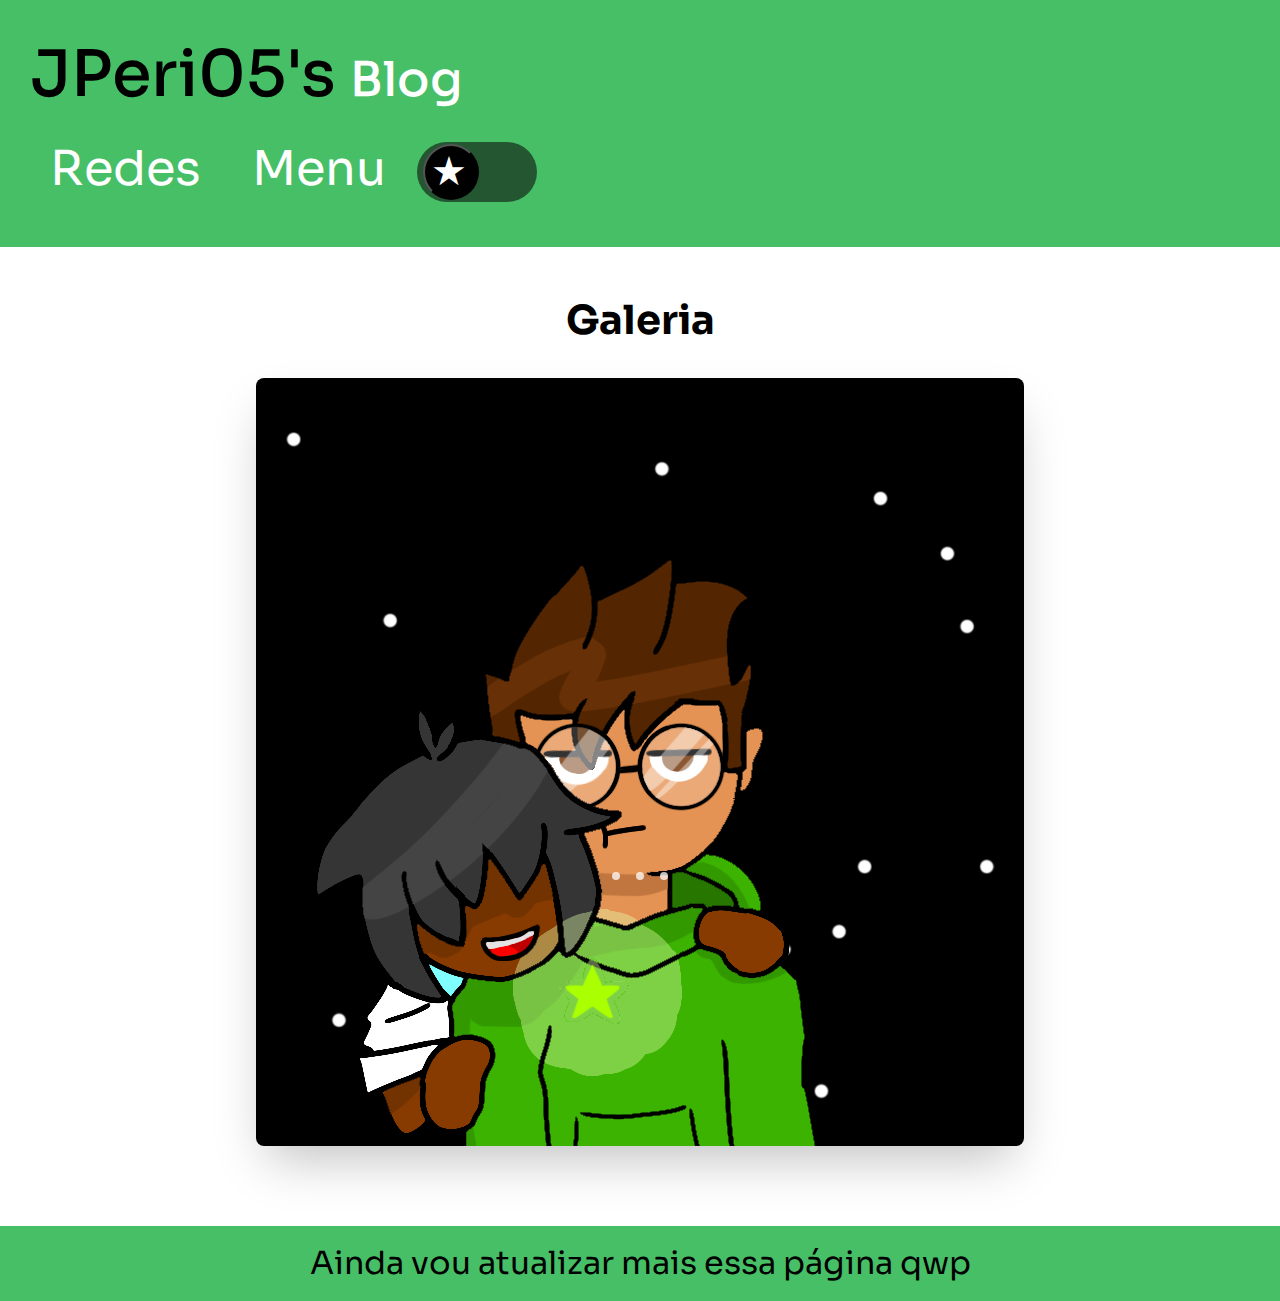
==== commit 2ee14926: "Consertando botão de modo escuro e slider da Galeria" ====
--- a/galeria.html
+++ b/galeria.html
@@ -50,6 +50,10 @@
       </div>
     </div>
   </section>
+  <footer>
+    <h1 class="footer-title">Ainda vou atualizar mais essa página qwp</h1>
+  </footer>
+  <script src="javascript.js"></script>
 </body>
 
 </html>--- a/style2.css
+++ b/style2.css
@@ -138,7 +138,7 @@
     transition: all .5s;
   }
   /* Caixa do botão - Modo escuro */
-  .dark-mode buttonSlider {
+  .dark-mode .buttonSlider {
     background-color: var(--lighter-color);
     display: flex;
     justify-content: end;
@@ -362,7 +362,7 @@
     background-color: var(--color-box);
   }
   /* Cabeçario modo escuro */
-  .dark-mode header {
+  .dark-mode .header-box {
     background-color: var(--darkcolor-box);
   }
   /* Titulo do cabeçario */
@@ -403,6 +403,7 @@
     width: 100%;
     font-size: 1.5rem;
     color: #000;
+    background-color: var(--color-box);
   }
   .navbar ul {
     list-style: none;
@@ -429,6 +430,7 @@
   /* Modo escuro da barra de navegação */
   .dark-mode .navbar {
     color: #fff;
+    background-color: var(--darkcolor-box);
   }
   .dark-mode .navbar ul {
     background-color: var(--darkcolor-box);
@@ -457,7 +459,7 @@
     transition: all .5s;
   }
   /* Caixa do botão - Modo escuro */
-  .dark-mode buttonSlider {
+  .dark-mode .buttonSlider {
     background-color: var(--lighter-color);
     display: flex;
     justify-content: end;
@@ -482,6 +484,7 @@
     fill: #fff;
     color: #000;
     background-color: #fff;
+    padding-left: 1px;
     display: flex;
   }
   /* Botão modo claro com Hover */
@@ -638,13 +641,13 @@
   }
   /* Navegador do slider de imagens */
   .slider-nav {
-    display: flex;
-    column-gap: 1rem;
-    position: absolute;
-    bottom: 1.25rem;
+    margin: auto;
+    display: flex;
+    justify-content: center;
     left: 50%;
     transform: translateX(-50%);
     z-index: 1;
+    background-color: var(--color-box);
   }
   .slider-nav a {
     width: 0.5rem;
@@ -653,9 +656,11 @@
     background-color: #fff;
     opacity: 0.75;
     transition: opacity ease 250ms;
+    margin-top: -125px;
   }
   /* Navegador do slider com Hover */
   slider-nav a:hover {
     opacity: 100%;
+    color: #fff;
   }
 }